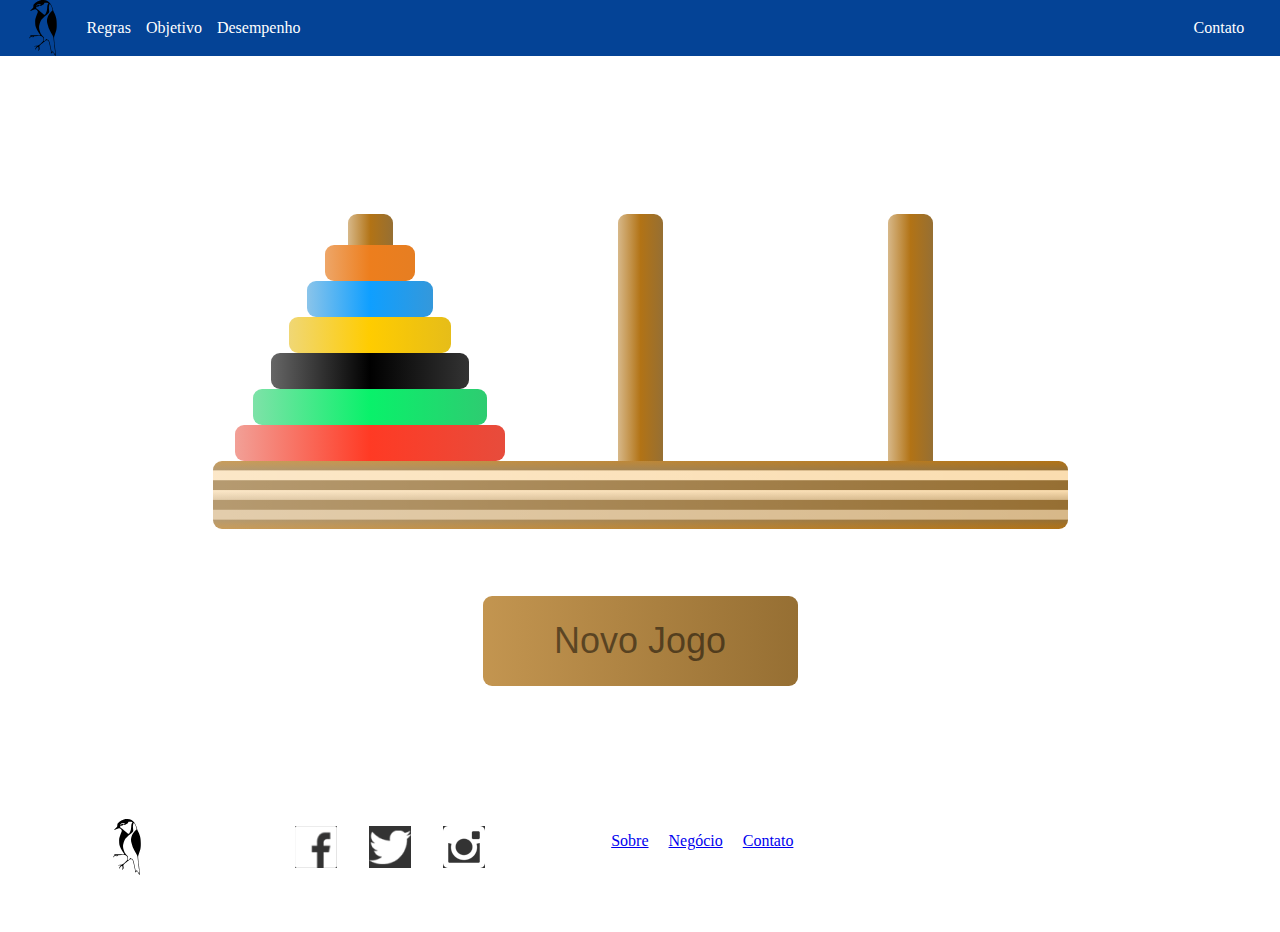
==== index.html @ 895b4531 "Primeiras Alterações" ====
<!DOCTYPE html>
<html lang="en">
<head>
    <meta charset="UTF-8">
    <meta http-equiv="X-UA-Compatible" content="IE=edge">
    <meta name="viewport" content="width=device-width, initial-scale=1.0">
    <title>Torre de Hanói Code'n Flow</title>
    <link rel="stylesheet" href="reset.css">
    <link rel="stylesheet" href="style.css">
    <link rel="stylesheet" href="hanoi.css">
</head>

<body class="body">
    <header class="header">
        <img class="marca-dagua" src="ibuteb-bird.svg" alt="">
            <div class="ul-div">
                <ul class="ul-header">
                    <li class="li-header">Regras</li>
                    <li class="li-header">Objetivo</li>
                    <li class="li-header">Desempenho</li>
                </ul>
            </div>
                <p class="contato">Contato</p>
    </header>

<main>    
    <form>
        <div class="discs">
            <input id="one" type="text" tabindex="-1" readonly>
            <input name="one" type="radio" tabindex="-1" checked>
            <input name="one" type="radio" tabindex="-1">
            <input name="one" type="radio" tabindex="-1">
            <label for="one"></label>
            <div class="disc one"></div>
    
            <input id="two" type="text" tabindex="-1" readonly>
            <input name="two" type="radio" tabindex="-1" checked>
            <input name="two" type="radio" tabindex="-1">
            <input name="two" type="radio" tabindex="-1">
            <label for="two"></label>
            <div class="disc two"></div>
    
            <input id="three" type="text" tabindex="-1" readonly>
            <input name="three" type="radio" tabindex="-1" checked>
            <input name="three" type="radio" tabindex="-1">
            <input name="three" type="radio" tabindex="-1">
            <label for="three"></label>
            <div class="disc three"></div>
    
            <input id="four" type="text" tabindex="-1" readonly>
            <input name="four" type="radio" tabindex="-1" checked>
            <input name="four" type="radio" tabindex="-1">
            <input name="four" type="radio" tabindex="-1">
            <label for="four"></label>
            <div class="disc four"></div>
    
            <input id="five" type="text" tabindex="-1" readonly>
            <input name="five" type="radio" tabindex="-1" checked>
            <input name="five" type="radio" tabindex="-1">
            <input name="five" type="radio" tabindex="-1">
            <label for="five"></label>
            <div class="disc five"></div>
    
            <input id="six" type="text" tabindex="-1" readonly>
            <input name="six" type="radio" tabindex="-1" checked>
            <input name="six" type="radio" tabindex="-1">
            <input name="six" type="radio" tabindex="-1">
            <label for="six"></label>
            <div class="disc six"></div>
    
            <input id="zero" type="text" tabindex="-1" readonly>
    
            <div class="spacer a"></div>
            <div class="separator ab"></div>
            <div class="spacer b"></div>
            <div class="separator bc"></div>
            <div class="spacer c"></div>
    
            <div class="tower a"></div>
            <div class="tower b"></div>
            <div class="tower c"></div>
    
            <div class="win">Parabéns</div>
        </div>
        <div class="bottom"></div>
        <button type="reset">Novo Jogo</button>
    </form>
</main>

    <footer class="rodape container">
        <img src="ibuteb-bird.svg" alt="Marca-dagua Code'n Flow" class="marca-dagua">
        <ul class="rodape__social">
            <li><a href="#" class="rodape__midia"><img src="facebook.png" alt="Incone facebook"></a></li>
            <li><a href="#" class="rodape__midia"><img src="twitter.png" alt="Icone twitter"></a></li>
            <li><a href="#" class="rodape__midia"><img src="instagram.png" alt="Icone Instagram"></a></li>
        </ul>
        <nav>
            <ul class="rodape__navegacao">
                <li class="rodape__link"><a href="#">Sobre</a></li>
                <li class="rodape__link"><a href="#">Negócio</a></li>
                <li class="rodape__link"><a href="#">Contato</a></li>
            </ul>
        </nav>
    </footer>
      
</body>
</html>
---- style.css ----
.body{
    margin: 0%;
}

.header{
    display: flex;
    justify-content: space-between;
    align-items: center;
    width: 100%;
    height: 56px;
    background-color: rgb(4, 67, 150);;
}

.marca-dagua{
    width: 100px;
    height: 56px;
    cursor: pointer;
}

.ul-div{
    display: flex;
    align-items: center;
    justify-content: space-around;
    width: 100%;
}

.ul-header{
    width: 100%;
    display: flex;
    flex-direction: row;
    align-items: center;
}

.li-header{
    margin-right: 15px;
    color: white;
}

.contato{
    width: 100px;
    cursor: pointer;
    display: flex;
    align-items: center;
    color: white;
}

.container{
    padding-right: 6%;
    padding-left: 6%;
}

.rodape {
    display: flex;
    flex-direction: column;
    align-items: center;

    background-color: var(--bg-rodape);

    padding-top: 2.5rem;
    padding-bottom: 2rem;
}

.rodape__social {
    display: flex;
}

.rodape__midia {
    display: block;

    width: 42px;
    height: 42px;

    margin: 2rem 1rem;
}

.rodape__navegacao {
    color: var(--branco);
    text-align: center;
    line-height: 3;
}


.rodape__link {
    display: inline-block;

    margin: 0 .5rem .7rem;
}

@media screen and (min-width: 1024px) {
    .rodape {
        flex-direction: row;
        flex-wrap: wrap;
        justify-content: space-between;
    }

    .rodape__navegacao {
        text-align: left;

        min-width: 600px;
    }
}
---- hanoi.css ----
label,
input {
    position: absolute;
    top: -10vmin;
    margin: 0;
    border: 0;
    padding: 0;
    width: 30vmin;
    height: 52.5vmin;
    cursor: pointer;
    opacity: 0;
    pointer-events: none;
    -webkit-tap-highlight-color: transparent;
}
input:nth-child(6n + 2),
input:checked + input + input + label {
    left: 0;
}
input:nth-child(6n + 3),
input:checked + input + label {
    left: 30vmin;
}
input:nth-child(6n + 4),
input:checked + label {
    left: 60vmin;
}

label,
input:hover,
input[readonly]:focus + input,
input[readonly]:focus + input + input,
input[readonly]:focus + input + input + input {
    pointer-events: initial;
}
input[readonly],
input:nth-child(6n + 2):checked ~ input:nth-child(6n + 2),
input:nth-child(6n + 3):checked ~ input:nth-child(6n + 3),
input:nth-child(6n + 4):checked ~ input:nth-child(6n + 4) {
    pointer-events: none;
}

#one ~ input,
#one ~ label {
    z-index: 6;
}
#two ~ input,
#two ~ label {
    z-index: 5;
}
#three ~ input,
#three ~ label {
    z-index: 4;
}
#four ~ input,
#four ~ label {
    z-index: 3;
}
#five ~ input,
#five ~ label {
    z-index: 2;
}
#six ~ input,
#six ~ label {
    z-index: 1;
}

input#zero {
    z-index: 7;
}
input#zero:focus {
    pointer-events: none;
}
input[readonly]:focus + input:checked ~ #zero {
    left: 0;
    pointer-events: initial;
}
input[readonly]:focus + input + input:checked ~ #zero {
    left: 30vmin;
    pointer-events: initial;
}
input[readonly]:focus + input + input + input:checked ~ #zero {
    left: 60vmin;
    pointer-events: initial;
}

/* Discs */
.discs {
    position: relative;
    display: flex;
    flex-flow: column wrap;
    justify-content: flex-end;
    margin: 10vmin auto 0;
    width: 90vmin;
    height: 35vmin;
}

.disc {
    z-index: 1;
    border-radius: 1vmin;
    height: 4vmin;
    pointer-events: none;
    transition: order 0.3s step-end;
}
input:checked + input + input + label + .disc {
    order: 3;
}
input:checked + input + label + .disc {
    order: 6;
}
input:checked + label + .disc {
    order: 9;
}

input:focus + input:checked + input + input + label + .disc {
    order: 1;
    transition: order 0s;
    animation: float 3s ease-in-out infinite alternate;
}
input:focus + input + input:checked + input + label + .disc {
    order: 4;
    transition: order 0s;
    animation: float 3s ease-in-out infinite alternate;
}
input:focus + input + input + input:checked + label + .disc {
    order: 7;
    transition: order 0s;
    animation: float 3s ease-in-out infinite alternate;
}
@keyframes float {
    50% {
        transform: translateY(-1vmin);
    }
}

input:focus + input:hover + input + input + label + .disc,
input + input:active + input + input + label + .disc {
    order: 1;
}
input:focus + input + input:hover + input + label + .disc,
input + input + input:active + input + label + .disc {
    order: 4;
}
input:focus + input + input + input:hover + label + .disc,
input + input + input + input:active + label + .disc {
    order: 7;
}

.one {
    margin: 0 10vmin;
    width: 10vmin;
    background: linear-gradient(to right, #eea668, #ed7e1d, #e67e22);
}
.two {
    margin: 0 8vmin;
    width: 14vmin;
    background: linear-gradient(to right, #8ac4ea, #0f9fff, #3498db);
}
.three {
    margin: 0 6vmin;
    width: 18vmin;
    background: linear-gradient(to right, #f0d775, #fc0, #e6bd19);
}
.four {
    margin: 0 4vmin;
    width: 22vmin;
    background: linear-gradient(to right, #666, #000, #333);
}
.five {
    margin: 0 2vmin;
    width: 26vmin;
    background: linear-gradient(to right, #7ee2a8, #09f16a, #2ecc71);
}
.six {
    width: 30vmin;
    background: linear-gradient(to right, #f2a097, #ff3a24, #e74c3c);
}

/* Spacers/Separators */
.spacer {
    width: 30vmin;
    height: 1px;
    flex-grow: 0;
    pointer-events: none;
    transition: flex 0.3s;
}
.separator {
    width: 0;
    height: 100%;
}
.a {
    order: 2;
}
.ab {
    order: 3;
}
.b {
    order: 5;
}
.bc {
    order: 6;
}
.c {
    order: 8;
}

input[readonly]:focus + input:hover ~ .a,
input[readonly]:focus + input + input:hover ~ .b,
input[readonly]:focus + input + input + input:hover ~ .c {
    transition: flex 0s;
    flex-grow: 1;
}
input[readonly]:focus + input:checked ~ .a,
input[readonly]:focus + input + input:checked ~ .b,
input[readonly]:focus + input + input + input:checked ~ .c {
    flex-grow: 1;
}

/* Winning */
.win {
    z-index: 7;
    position: absolute;
    left: 0;
    right: 0;
    top: -10vmin;
    bottom: -7.5vmin;
    color: #966f33;
    font-family: Arial, sans-serif;
    font-size: 6vmin;
    line-height: 17.5vmin;
    opacity: 0;
    pointer-events: none;
    transition: opacity 0.3s;
}
input:nth-child(6n + 4):checked ~ input:nth-child(6n + 4):checked ~ input:nth-child(6n + 4):checked ~ input:nth-child(6n + 4):checked ~ input:nth-child(6n + 4):checked ~ input:nth-child(6n + 4):checked ~ .win {
    opacity: 1;
    pointer-events: initial;
}

form {
    text-align: center;
}

.tower {
    position: absolute;
    top: 7.5vmin;
    border-radius: 1vmin;
    width: 5vmin;
    height: 30vmin;
    background: linear-gradient(to right, #d7b889, #b27315, #966f33);
}
.a {
    left: 12.5vmin;
}
.b {
    left: 42.5vmin;
}
.c {
    left: 72.5vmin;
}

.bottom {
    position: relative;
    display: block;
    margin: 0 auto;
    border-radius: 1vmin;
    width: 95vmin;
    height: 7.5vmin;
    background: linear-gradient(to right, rgba(255, 255, 255, 0.3), transparent),
    linear-gradient(#b27315, #966f33 13%, #faddb0 14.5%, #faddb0 27.5%, #966f33 29%, #966f33 42%, #faddb0 43.5%, #d7b889 56.5%, #966f33 58%, #966f33 71%, #d7b889 72.5%, #d7b889 85.5%, #966f33 87%, #b27315);
}

button {
    margin: 7.5vmin auto;
    border: none;
    border-radius: 1vmin;
    width: 35vmin;
    height: 10vmin;
    font-size: 4vmin;
    color: rgba(0, 0, 0, 0.5);
    background: linear-gradient(to right, #c39550, #966f33);
    outline: none;
    cursor: pointer;
    transition: background 0.3s;
}
button:hover {
    background: linear-gradient(to right, #caa163, #a77b39);
}
button:active {
    background: linear-gradient(to right, #cf9844, #9e6f29);
}
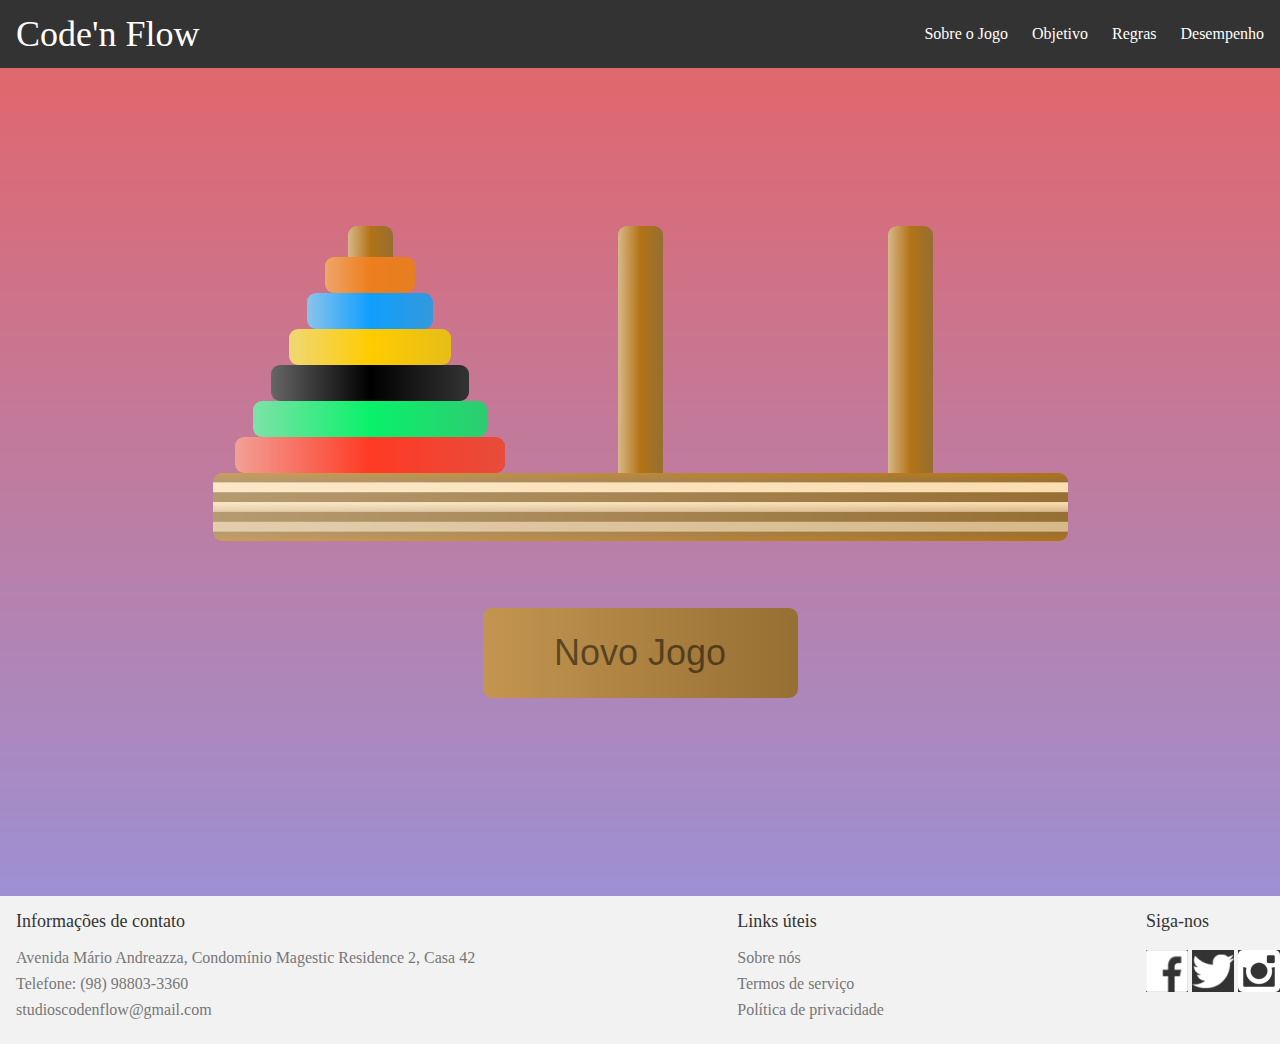
==== commit 17584ae6: "Mark 2" ====
--- a/index.html
+++ b/index.html
@@ -8,22 +8,29 @@
     <link rel="stylesheet" href="reset.css">
     <link rel="stylesheet" href="style.css">
     <link rel="stylesheet" href="hanoi.css">
+    <link rel="stylesheet" href="footer.css">
+    <link rel="stylesheet" href="header.css">
 </head>
 
 <body class="body">
-    <header class="header">
-        <img class="marca-dagua" src="ibuteb-bird.svg" alt="">
-            <div class="ul-div">
-                <ul class="ul-header">
-                    <li class="li-header">Regras</li>
-                    <li class="li-header">Objetivo</li>
-                    <li class="li-header">Desempenho</li>
+    <header>
+            <div class="container-logo">
+              <h1><a href="#">Code'n Flow</a></h1>
+            </div>
+            <div class="container-lista">
+              <nav>
+                <ul>
+                  <li><a href="#">Sobre o Jogo</a></li>
+                  <li><a href="#">Objetivo</a></li>
+                  <li><a href="#">Regras</a></li>
+                  <li><a href="#">Desempenho</a></li>
                 </ul>
+              </nav>
             </div>
-                <p class="contato">Contato</p>
-    </header>
+      </header>
+      
 
-<main>    
+<main class="main">    
     <form>
         <div class="discs">
             <input id="one" type="text" tabindex="-1" readonly>
@@ -87,21 +94,33 @@
     </form>
 </main>
 
-    <footer class="rodape container">
-        <img src="ibuteb-bird.svg" alt="Marca-dagua Code'n Flow" class="marca-dagua">
-        <ul class="rodape__social">
-            <li><a href="#" class="rodape__midia"><img src="facebook.png" alt="Incone facebook"></a></li>
-            <li><a href="#" class="rodape__midia"><img src="twitter.png" alt="Icone twitter"></a></li>
-            <li><a href="#" class="rodape__midia"><img src="instagram.png" alt="Icone Instagram"></a></li>
-        </ul>
-        <nav>
-            <ul class="rodape__navegacao">
-                <li class="rodape__link"><a href="#">Sobre</a></li>
-                <li class="rodape__link"><a href="#">Negócio</a></li>
-                <li class="rodape__link"><a href="#">Contato</a></li>
-            </ul>
-        </nav>
-    </footer>
+<footer>
+      <div class="container">
+        <div class="lista">
+          <h4>Informações de contato</h4>
+          <p>Avenida Mário Andreazza, Condomínio Magestic Residence 2, Casa 42</p>
+          <p>Telefone: (98) 98803-3360</p>
+          <p>studioscodenflow@gmail.com</p>
+        </div>
+        <div class="lista">
+          <h4>Links úteis</h4>
+          <ul>
+            <li><a href="#">Sobre nós</a></li>
+            <li><a href="#">Termos de serviço</a></li>
+            <li><a href="#">Política de privacidade</a></li>
+          </ul>
+        </div>
+        <div class="lista">
+          <h4>Siga-nos</h4>
+          <ul class="icones-redes-sociais">
+            <li><a href="#"><img src="facebook.png" alt="Incone facebook"></a></li>
+            <li><a href="#"><img src="twitter.png" alt="Icone twitter"></a></li>
+            <li><a href="#"><img src="instagram.png" alt="Icone Instagram"></a></li>
+          </ul>
+        </div>
+      </div>
+  </footer>
+  
       
 </body>
 </html>--- a/style.css
+++ b/style.css
@@ -1,101 +1,16 @@
 .body{
     margin: 0%;
+    background: linear-gradient(#e66465, #9198e5);
+    overflow-x: hidden;
 }
 
-.header{
-    display: flex;
-    justify-content: space-between;
-    align-items: center;
-    width: 100%;
-    height: 56px;
-    background-color: rgb(4, 67, 150);;
-}
-
-.marca-dagua{
-    width: 100px;
-    height: 56px;
-    cursor: pointer;
-}
-
-.ul-div{
-    display: flex;
-    align-items: center;
-    justify-content: space-around;
-    width: 100%;
-}
-
-.ul-header{
-    width: 100%;
-    display: flex;
-    flex-direction: row;
-    align-items: center;
-}
-
-.li-header{
-    margin-right: 15px;
-    color: white;
-}
-
-.contato{
-    width: 100px;
-    cursor: pointer;
-    display: flex;
-    align-items: center;
-    color: white;
+.main{
+  height: 82vh;
 }
 
 .container{
-    padding-right: 6%;
-    padding-left: 6%;
-}
-
-.rodape {
-    display: flex;
-    flex-direction: column;
-    align-items: center;
-
-    background-color: var(--bg-rodape);
-
-    padding-top: 2.5rem;
-    padding-bottom: 2rem;
-}
-
-.rodape__social {
-    display: flex;
-}
-
-.rodape__midia {
-    display: block;
-
-    width: 42px;
-    height: 42px;
-
-    margin: 2rem 1rem;
-}
-
-.rodape__navegacao {
-    color: var(--branco);
-    text-align: center;
-    line-height: 3;
-}
-
-
-.rodape__link {
-    display: inline-block;
-
-    margin: 0 .5rem .7rem;
-}
-
-@media screen and (min-width: 1024px) {
-    .rodape {
-        flex-direction: row;
-        flex-wrap: wrap;
-        justify-content: space-between;
-    }
-
-    .rodape__navegacao {
-        text-align: left;
-
-        min-width: 600px;
-    }
+  display: flex;
+  flex-direction: row;
+  justify-content: space-between;
+  padding-right: 16px;
 }--- a/footer.css
+++ b/footer.css
@@ -0,0 +1,65 @@
+footer {
+    background-color: #f2f2f2;
+    padding-left: 16px;
+    padding-right: 16px;
+    padding-bottom: 16px;
+    padding-top: 16px;
+    width: 100%;
+    overflow-x: hidden;
+  }
+
+  footer h4 {
+    color: #333;
+    font-size: 18px;
+    margin-bottom: 20px;
+  }
+  
+  footer p {
+    color: #777;
+    font-size: 16px;
+    margin-bottom: 10px;
+  }
+  
+  footer ul {
+    list-style: none;
+  }
+  
+  footer ul li {
+    margin-bottom: 10px;
+  }
+  
+  footer ul li a {
+    color: #777;
+    font-size: 16px;
+    text-decoration: none;
+  }
+  
+  .icones-redes-sociais li {
+    display: inline-block;
+  }
+  
+  .icones-redes-sociais li:last-child {
+    margin-right: 0;
+  }
+  
+  .icones-redes-sociais li a {
+    color: #333;
+    font-size: 18px;
+  }
+  
+  @media (max-width: 767px) {
+    footer {
+      padding: 50px 0;
+      width: 100%;
+      padding-right: 16px;
+    }
+    
+    .lista {
+      width: 100%;
+    }
+
+    .container{
+        padding-right: 0px;
+    }
+  }
+  --- a/header.css
+++ b/header.css
@@ -0,0 +1,78 @@
+header {
+    background-color: #333;
+    color: #fff;
+    width: 100%;
+    display: flex;
+    justify-content: space-between;
+    align-items: center;
+    padding-top: 16px;
+    padding-bottom: 16px;
+    padding-right: 16px;
+    padding-left: 16px;
+    overflow-x: hidden;
+  }
+  
+  header h1 {
+    font-size: 36px;
+    margin: 0;
+  }
+  
+  header h1 a {
+    color: #fff;
+    text-decoration: none;
+  }
+  
+  header nav ul {
+    list-style: none;
+    margin: 0;
+    padding: 0;
+    text-align: right;
+  }
+  
+  header nav li {
+    display: inline-block;
+    margin-left: 20px;
+  }
+  
+  header nav li:first-child {
+    margin-left: 0;
+  }
+  
+  header nav li a {
+    color: #fff;
+    font-size: 16px;
+    text-decoration: none;
+  }
+
+  .container-lista{
+    padding-right: 32px;
+  }
+  
+  @media (max-width: 767px) {
+    header {
+      flex-direction: column;
+      align-items: center;
+      padding-right: 16px;
+    }
+
+    .container-logo, .container-lista {
+      width: 100%;
+      text-align: center;
+      padding-right: 0px;
+    }
+    
+    header h1 {
+      font-size: 24px;
+    }
+    
+    header nav ul {
+      text-align: center;
+      margin-top: 20px;
+    }
+    
+    header nav li {
+      display: block;
+      margin: 0;
+      margin-bottom: 10px;
+    }
+  }  
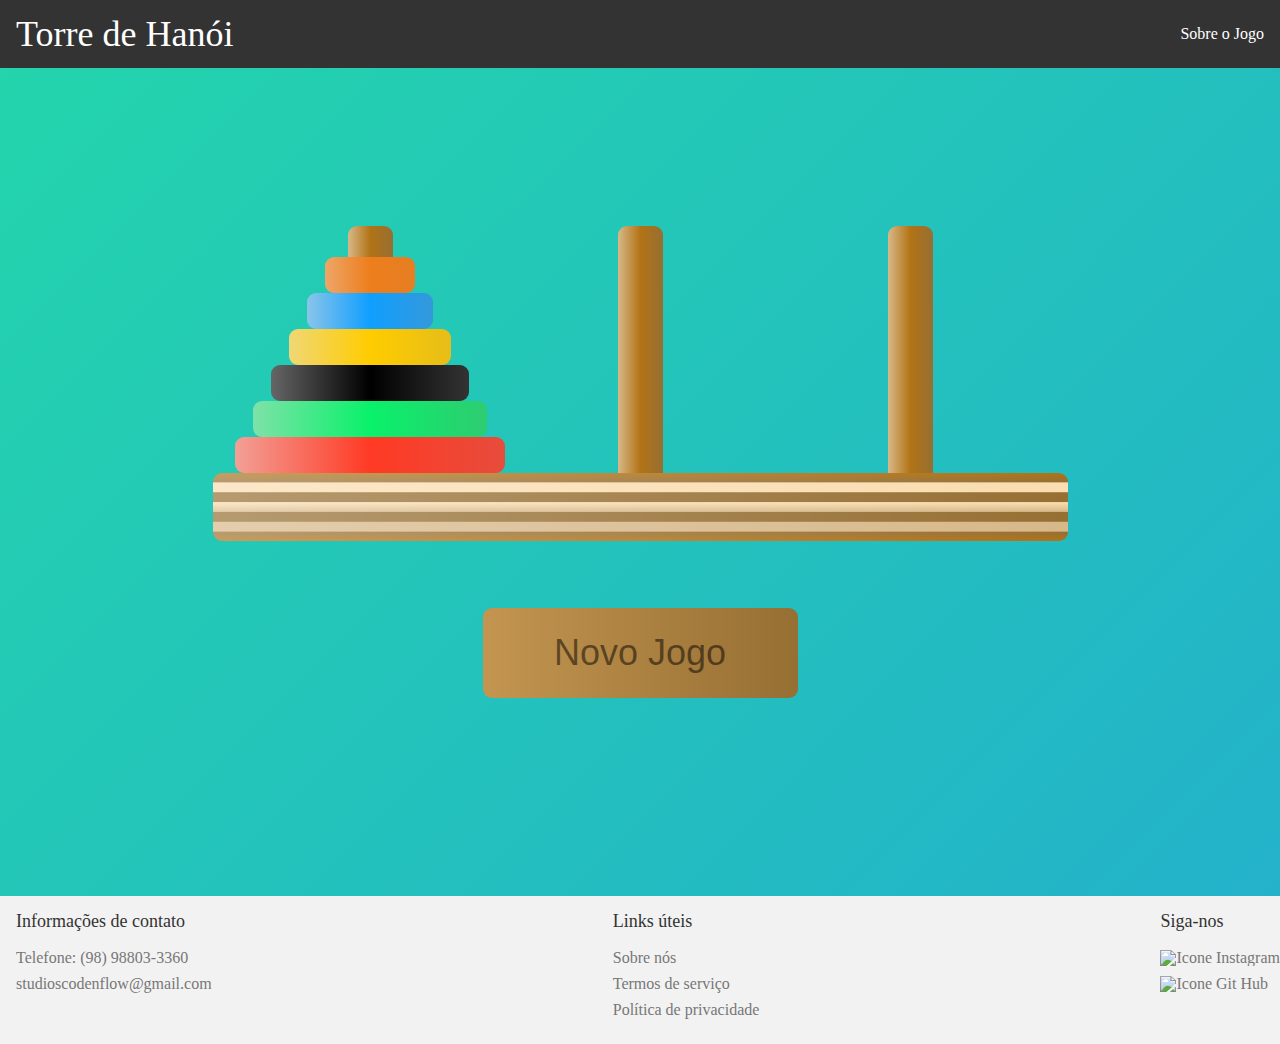
==== commit cb5af132: "Mark 3.0" ====
--- a/index.html
+++ b/index.html
@@ -12,25 +12,23 @@
     <link rel="stylesheet" href="header.css">
 </head>
 
-<body class="body">
+<body class="body body-animated">
     <header>
             <div class="container-logo">
-              <h1><a href="#">Code'n Flow</a></h1>
+              <h1><a href="#">Torre de Hanói</a></h1>
             </div>
             <div class="container-lista">
               <nav>
                 <ul>
-                  <li><a href="#">Sobre o Jogo</a></li>
-                  <li><a href="#">Objetivo</a></li>
-                  <li><a href="#">Regras</a></li>
-                  <li><a href="#">Desempenho</a></li>
+                  <li><a href="informacoes.html">Sobre o Jogo</a></li>
                 </ul>
               </nav>
             </div>
       </header>
       
 
-<main class="main">    
+<main class="main">
+  <div class="div-form">   
     <form>
         <div class="discs">
             <input id="one" type="text" tabindex="-1" readonly>
@@ -92,13 +90,13 @@
         <div class="bottom"></div>
         <button type="reset">Novo Jogo</button>
     </form>
+  </div> 
 </main>
 
 <footer>
       <div class="container">
         <div class="lista">
           <h4>Informações de contato</h4>
-          <p>Avenida Mário Andreazza, Condomínio Magestic Residence 2, Casa 42</p>
           <p>Telefone: (98) 98803-3360</p>
           <p>studioscodenflow@gmail.com</p>
         </div>
@@ -112,15 +110,12 @@
         </div>
         <div class="lista">
           <h4>Siga-nos</h4>
-          <ul class="icones-redes-sociais">
-            <li><a href="#"><img src="facebook.png" alt="Incone facebook"></a></li>
-            <li><a href="#"><img src="twitter.png" alt="Icone twitter"></a></li>
-            <li><a href="#"><img src="instagram.png" alt="Icone Instagram"></a></li>
+          <ul class="midia">
+            <li class="icones-redes-sociais"><a href="https://www.instagram.com/khalilsallomao/"><img src="Instagram_icon-icons.com_66804.png" alt="Icone Instagram"></a></li>
+            <li class="icones-redes-sociais"><a href="https://github.com/Chat809"><img src="icons8-github-64.png" alt="Icone Git Hub"></a></li>
           </ul>
         </div>
       </div>
   </footer>
-  
-      
 </body>
 </html>--- a/style.css
+++ b/style.css
@@ -13,4 +13,23 @@
   flex-direction: row;
   justify-content: space-between;
   padding-right: 16px;
-}+}
+
+.body-animated {
+	background: linear-gradient(-45deg, #ee7752, #e73c7e, #23a6d5, #23d5ab);
+	background-size: 400% 400%;
+	animation: gradient 15s ease infinite;
+	height: 100vh;
+}
+
+@keyframes gradient {
+	0% {
+		background-position: 0% 50%;
+	}
+	50% {
+		background-position: 100% 50%;
+	}
+	100% {
+		background-position: 0% 50%;
+	}
+}
--- a/header.css
+++ b/header.css
@@ -53,6 +53,7 @@
       flex-direction: column;
       align-items: center;
       padding-right: 16px;
+      overflow-x: hidden;
     }
 
     .container-logo, .container-lista {
